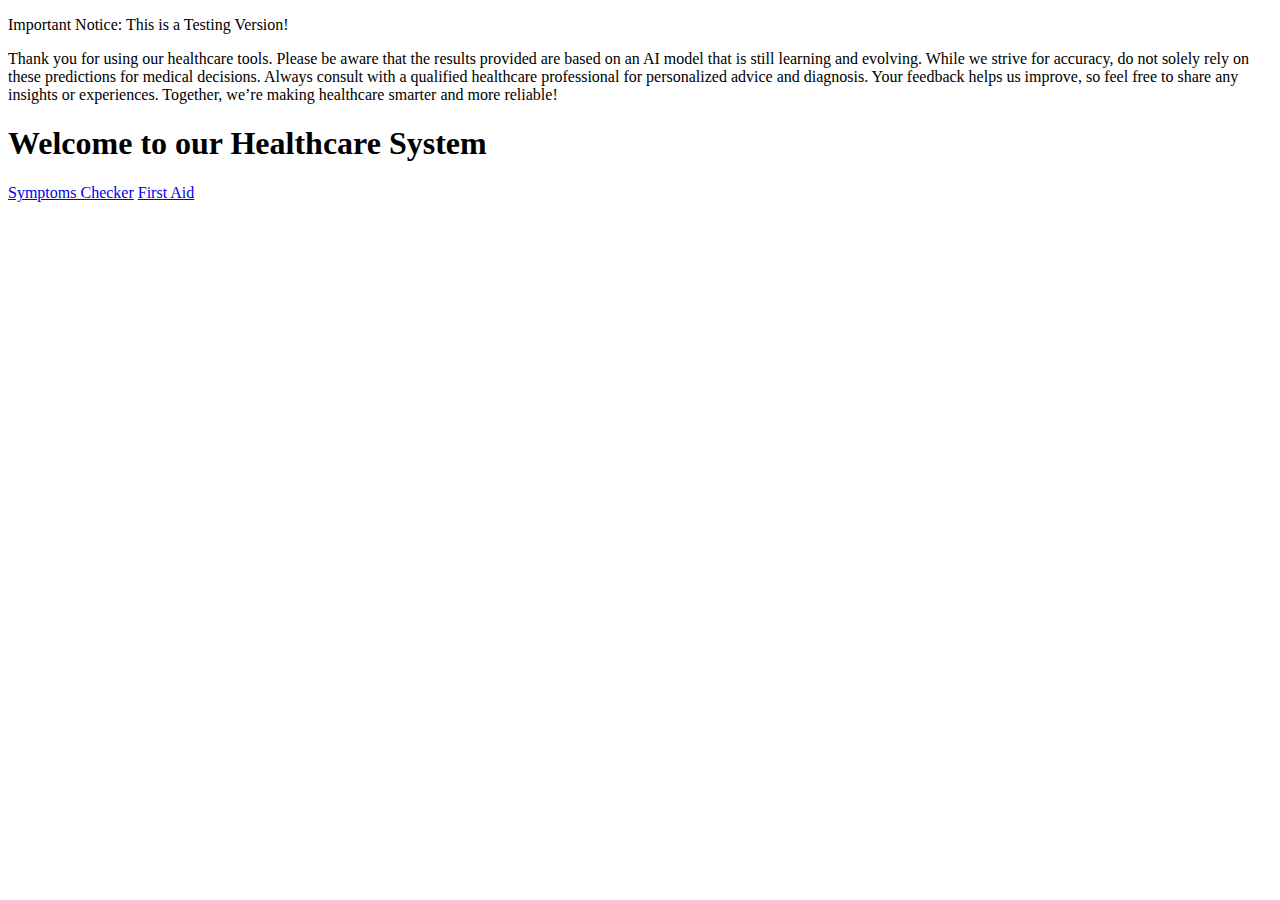
==== index.html @ 10742ea9 "Add files via upload" ====
<!DOCTYPE html>
<html lang="en">
<head>
    <meta charset="UTF-8">
    <meta name="viewport" content="width=device-width, initial-scale=1.0">
    <title>Symptoms Checker & First Aid</title>
    <link rel="stylesheet" href="styles.css">
</head>
<body>
    <div class="notification-bar">
        <p>Important Notice: This is a Testing Version!</p>

        Thank you for using our healthcare tools. 
        Please be aware that the results provided are based on an AI model that is still learning and evolving. 
        While we strive for accuracy, do not solely rely on these predictions for medical decisions. 
        Always consult with a qualified healthcare professional for personalized advice and diagnosis.

        Your feedback helps us improve, so feel free to share any insights or experiences. 
        Together, we’re making healthcare smarter and more reliable!
    </div>
    <div class="container">
        <h1>Welcome to our Healthcare System</h1>
        <div class="options">
            <a href="symptoms.html">Symptoms Checker</a>
            <a href="first_aid.html">First Aid</a>
        </div>
    </div>
</body>
</html>
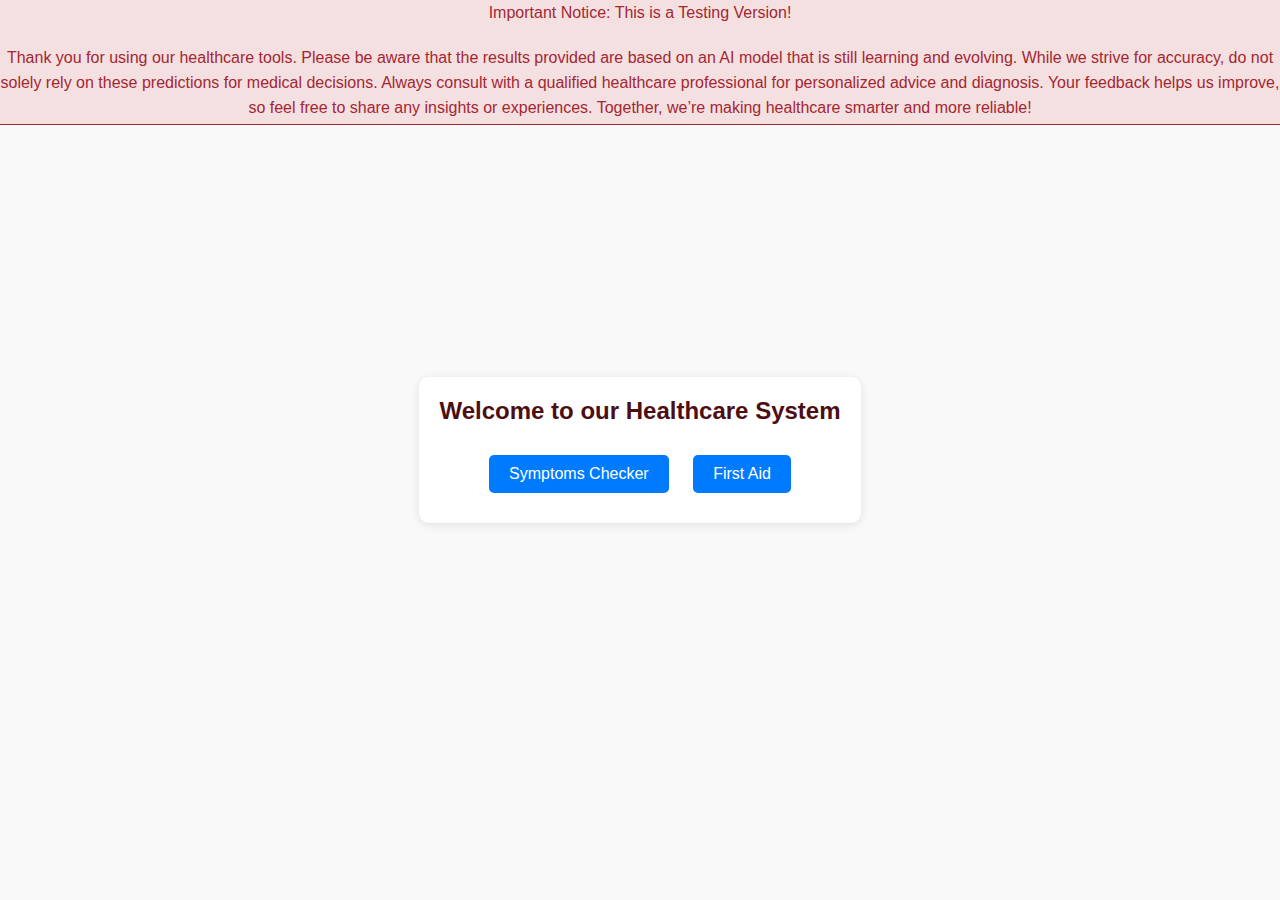
==== commit 06e20856: "Update index.html" ====
--- a/index.html
+++ b/index.html
@@ -4,7 +4,7 @@
     <meta charset="UTF-8">
     <meta name="viewport" content="width=device-width, initial-scale=1.0">
     <title>Symptoms Checker & First Aid</title>
-    <link rel="stylesheet" href="styles.css">
+    <link rel="stylesheet" href="assets/css/styles.css">
 </head>
 <body>
     <div class="notification-bar">
--- a/assets/css/styles.css
+++ b/assets/css/styles.css
@@ -0,0 +1,204 @@
+/* styles.css */
+
+body {
+    font-family: Arial, sans-serif;
+    background-color: #f9f9f9;
+    margin: 0;
+    padding: 0;
+}
+
+.container {
+    max-width: 600px;
+    margin: 0 auto;
+    padding: 20px;
+    text-align: center;
+    background-color: #ffffff;
+    border-radius: 10px;
+    box-shadow: 0 2px 10px rgba(0, 0, 0, 0.1);
+}
+
+.options {
+    margin-top: 20px;
+}
+
+.options a {
+    display: inline-block;
+    margin: 10px;
+    padding: 10px 20px;
+    background-color: #007bff;
+    color: #fff;
+    text-decoration: none;
+    border-radius: 5px;
+}
+
+.options a:hover {
+    background-color: #0056b3;
+}
+/* styles.css */
+
+/* Reset default styles */
+* {
+    margin: 0;
+    padding: 0;
+    box-sizing: border-box;
+}
+
+/* Body styles */
+body {
+    background-image: url('networkx-.png');
+    background-repeat: no-repeat;
+    background-attachment: fixed;
+    background-size: cover;
+    font-family: Arial, sans-serif;
+    background-color: #f9f9f9;
+    display: flex;
+    justify-content: center;
+    align-items: center;
+    min-height: 100vh;
+}
+
+/* Container styles */
+.container {
+    max-width: 600px;
+    padding: 20px;
+    background-color: #ffffff;
+    border-radius: 10px;
+    box-shadow: 0 2px 10px rgba(0, 0, 0, 0.1);
+}
+
+/* Heading styles */
+h1 {
+    font-size: 24px;
+    color: #4d0e12;
+    margin-bottom: 20px;
+}
+p {
+    margin-bottom: 20px;
+}
+/* Style the container */
+.output-container {
+    
+    border: 1px solid #ddd;
+    background-color: #f9f9f9;
+    font-size: 23px;
+    padding: 50px;
+    margin-top: 50px;
+    margin-bottom: 50px;
+    border-radius: 30px;
+}
+
+/* Symptom buttons */
+.symptom-buttons {
+    display: flex;
+    flex-wrap: wrap;
+    gap: 10px;
+}
+
+.symptom-button {
+    background-color: #007bff;
+    color: #fff;
+    border: none;
+    border-radius: 5px;
+    padding: 10px 20px;
+    cursor: pointer;
+    transition: background-color 0.3s;
+}
+
+.symptom-button:hover {
+    background-color: #0056b3;
+}
+
+/* Fieldset styles */
+fieldset {
+    border: 1px solid #ddd;
+    padding: 10px;
+    margin-bottom: 20px;
+    border-radius: 5px;
+    background-color: #f9f9f9;
+}
+
+legend {
+    font-size: 18px;
+    font-weight: bold;
+    color: #333;
+    padding: 0 10px;
+}
+
+/* Submit button */
+input[type="submit"] {
+    background-color: #007bff;
+    color: #fff;
+    border: none;
+    border-radius: 5px;
+    padding: 10px 20px;
+    cursor: pointer;
+    transition: background-color 0.3s;
+}
+
+input[type="submit"]:hover {
+    background-color: #0056b3;
+}
+* {
+    margin: 0;
+    padding: 0;
+    box-sizing: border-box;
+}
+
+/* Fieldset styles */
+fieldset {
+    border: 1px solid #ddd;
+    padding: 10px;
+    margin-bottom: 20px;
+    border-radius: 5px;
+    background-color: #f9f9f9;
+}
+
+legend {
+    font-size: 20px;
+    font-weight: bold;
+    color: #333;
+    padding: 0 10px;
+}
+
+/* Custom checkbox styles */
+input[type="checkbox"] {
+    appearance: none;
+    -webkit-appearance: none;
+    width: 16px;
+    height: 16px;
+    border: 2px solid #ccc;
+    border-radius: 3px;
+    margin-right: 3px;
+    margin-left: 20px;
+    cursor: pointer;
+    
+}
+
+input[type="checkbox"]:checked {
+    background-color: #007bff;
+    border-color: #007bff;
+}
+
+/* Add a custom checkmark */
+input[type="checkbox"]:checked::before {
+    content: "\2713"; /* Checkmark symbol */
+    display: block;
+    font-size: 16px;
+    color: #fff;
+    text-align: center;
+    line-height: 20px;
+}
+
+.notification-bar {
+    position: fixed;
+    top: 0;
+    left: 0;
+    width: 100%;
+    height: 125px;
+    background-color: #F4E0E1;
+    color: #A42732;
+    border-bottom: 1px solid #A42732;
+    text-align: center;
+    line-height: 25px;
+    font-size: 16px;
+}
